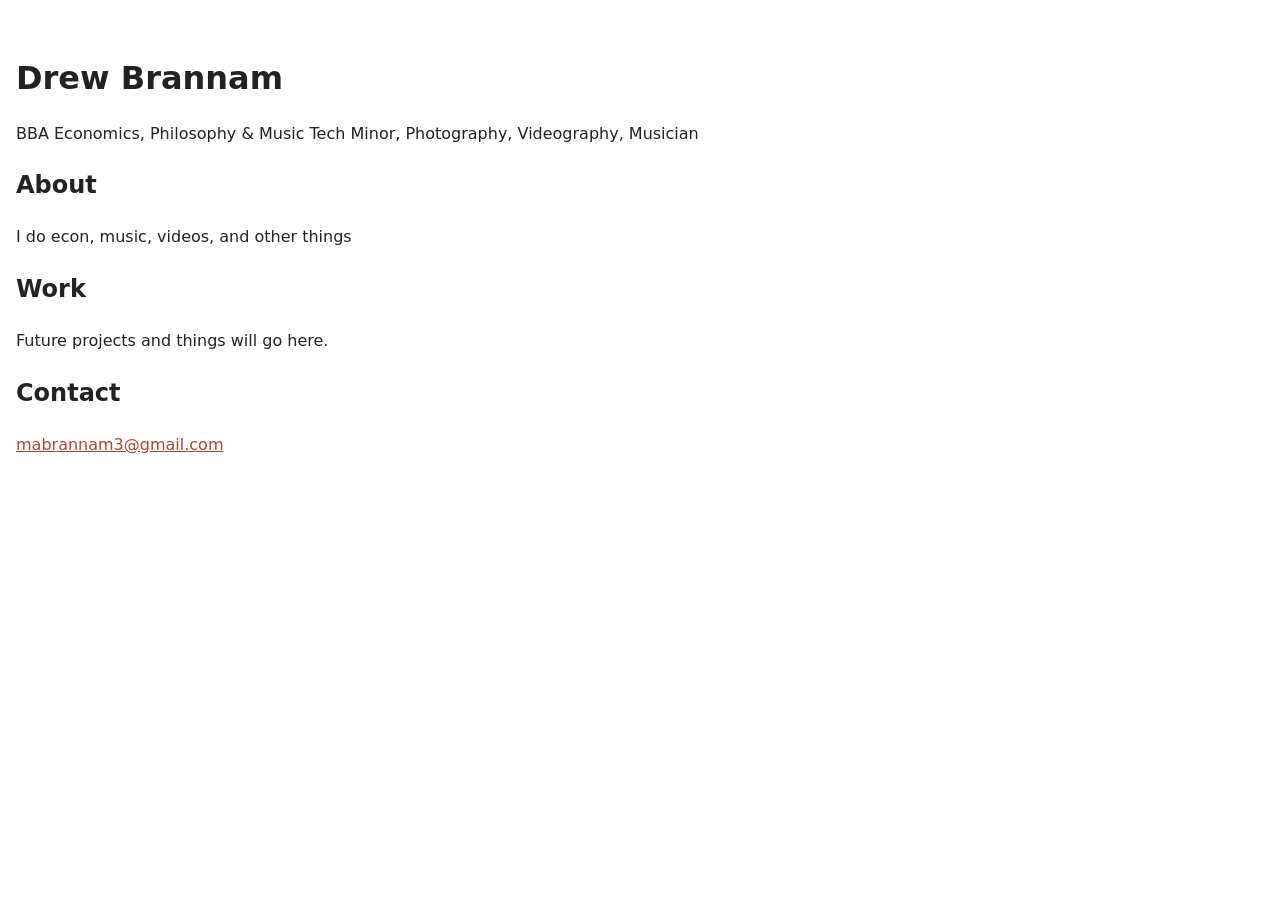
==== index.html @ 3c8f1d18 "Update index.html" ====
<!DOCTYPE html>
<html lang="en">
<head>
  <meta charset="UTF-8">
  <meta name="viewport" content="with-device-width, initial-scale=1.0">
  <title>Drew Brannam</title>
  <link rel="stylesheet" href="style.css">
</head>
<body>
  <header>
    <h1>Drew Brannam</h1>
    <p>BBA Economics, Philosophy & Music Tech Minor, Photography, Videography, Musician</p>
  </header>

  <main>
    <section>
      <h2>About</h2>
      <p>I do econ, music, videos, and other things</p>
    </section>

    <section>
      <h2>Work</h2>
      <p>Future projects and things will go here. </p>
    </section>

    <section>
      <h2>Contact</h2>
      <p><a href="mailto:mabrannam3@gmail.com">mabrannam3@gmail.com</a></p>
    </section>
  </main>
</body>
</html>
---- style.css ----
body {
  font-family: system-ui, sans-serif;
  max-with: 700px;
  margin: 0 auto;
  padding: 2rem 1rem;
  line-height: 1.6;
  color: #222;
}

h1 { margin-bottom: 0; }
a { color: #b5442b; }
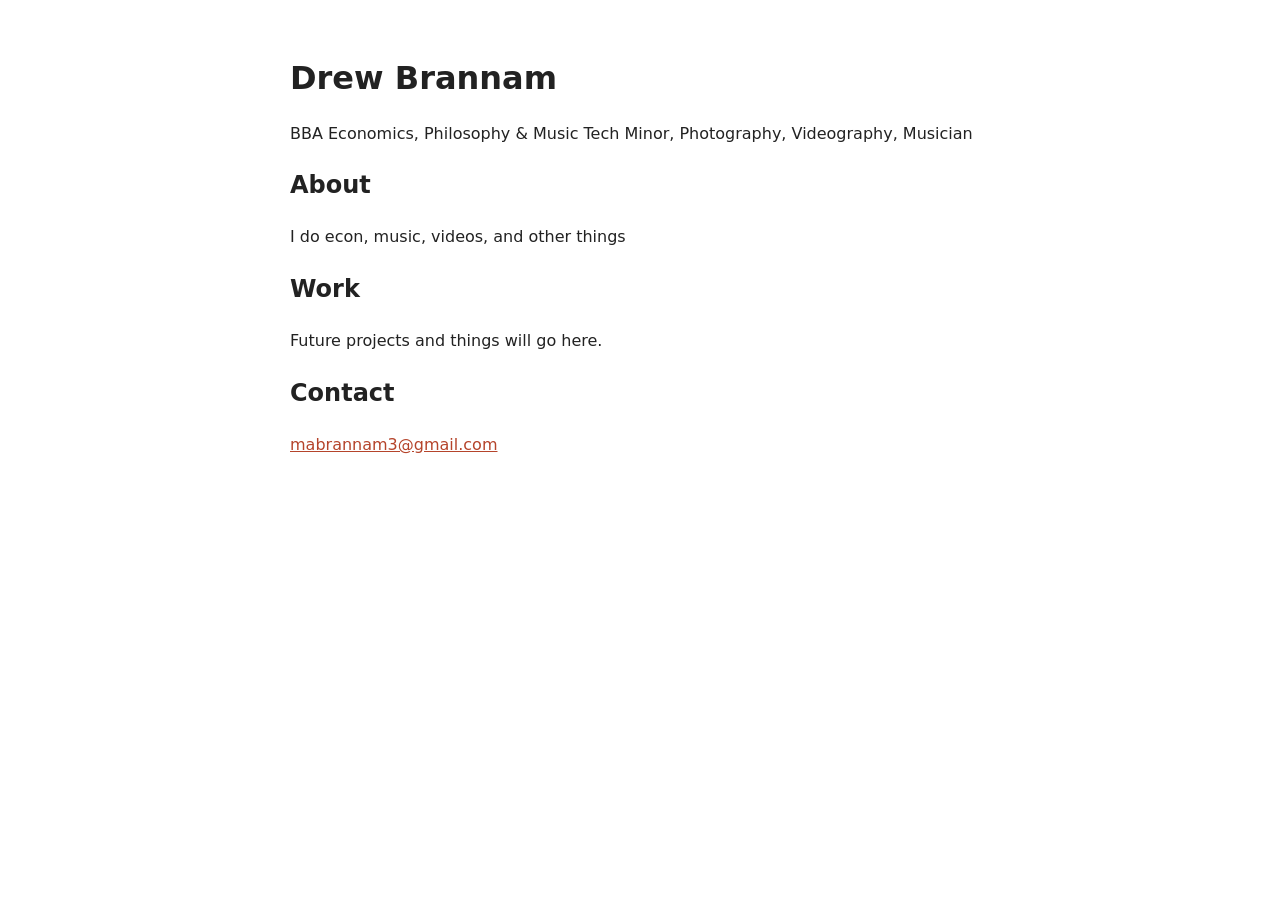
==== commit 6f5551ca: "Update index.html" ====
--- a/index.html
+++ b/index.html
@@ -2,9 +2,9 @@
 <html lang="en">
 <head>
   <meta charset="UTF-8">
-  <meta name="viewport" content="with-device-width, initial-scale=1.0">
+  <meta name="viewport" content="width=device-width, initial-scale=1.0">
   <title>Drew Brannam</title>
-  <link rel="stylesheet" href="style.css">
+  <link rel="stylesheet" href="./style.css">
 </head>
 <body>
   <header>
--- a/style.css
+++ b/style.css
@@ -1,6 +1,6 @@
 body {
   font-family: system-ui, sans-serif;
-  max-with: 700px;
+  max-width: 700px;
   margin: 0 auto;
   padding: 2rem 1rem;
   line-height: 1.6;
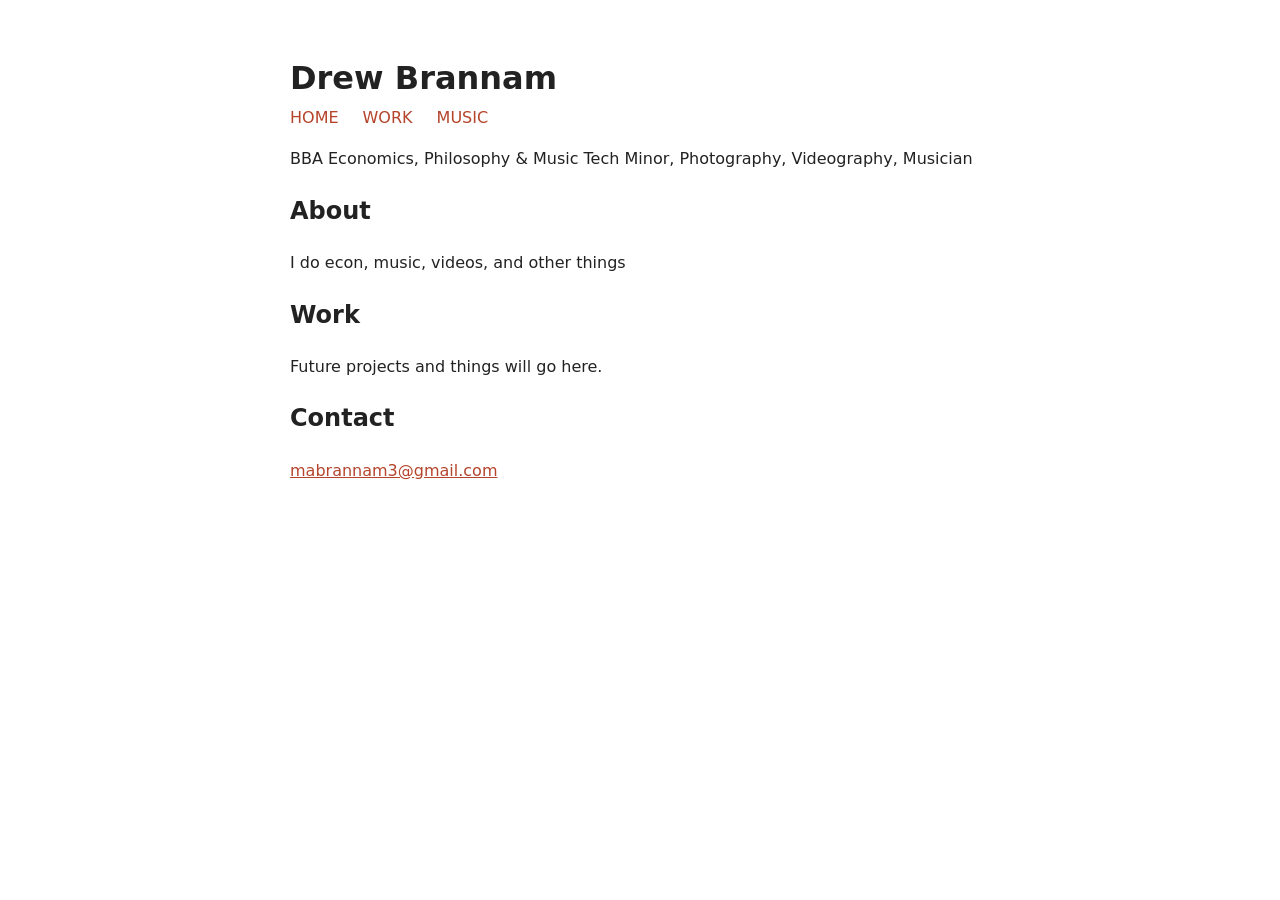
==== commit 5d18f348: "added nav to home" ====
--- a/index.html
+++ b/index.html
@@ -4,11 +4,16 @@
   <meta charset="UTF-8">
   <meta name="viewport" content="width=device-width, initial-scale=1.0">
   <title>Drew Brannam</title>
-  <link rel="stylesheet" href="./style.css">
+  <link rel="stylesheet" href="/style.css">
 </head>
 <body>
   <header>
     <h1>Drew Brannam</h1>
+     <nav>
+    <a href="/">Home</a>
+    <a href="/work/">Work</a>
+    <a href="/music/">Music</a>
+  </nav>
     <p>BBA Economics, Philosophy & Music Tech Minor, Photography, Videography, Musician</p>
   </header>
 
--- a/style.css
+++ b/style.css
@@ -9,3 +9,7 @@
 
 h1 { margin-bottom: 0; }
 a { color: #b5442b; }
+
+nav { display: flex; gap: 1.5rem; }
+nav a { text-decoration: none; text-transform: uppercase; }
+nav a:hover { text-decoration: underline; }
